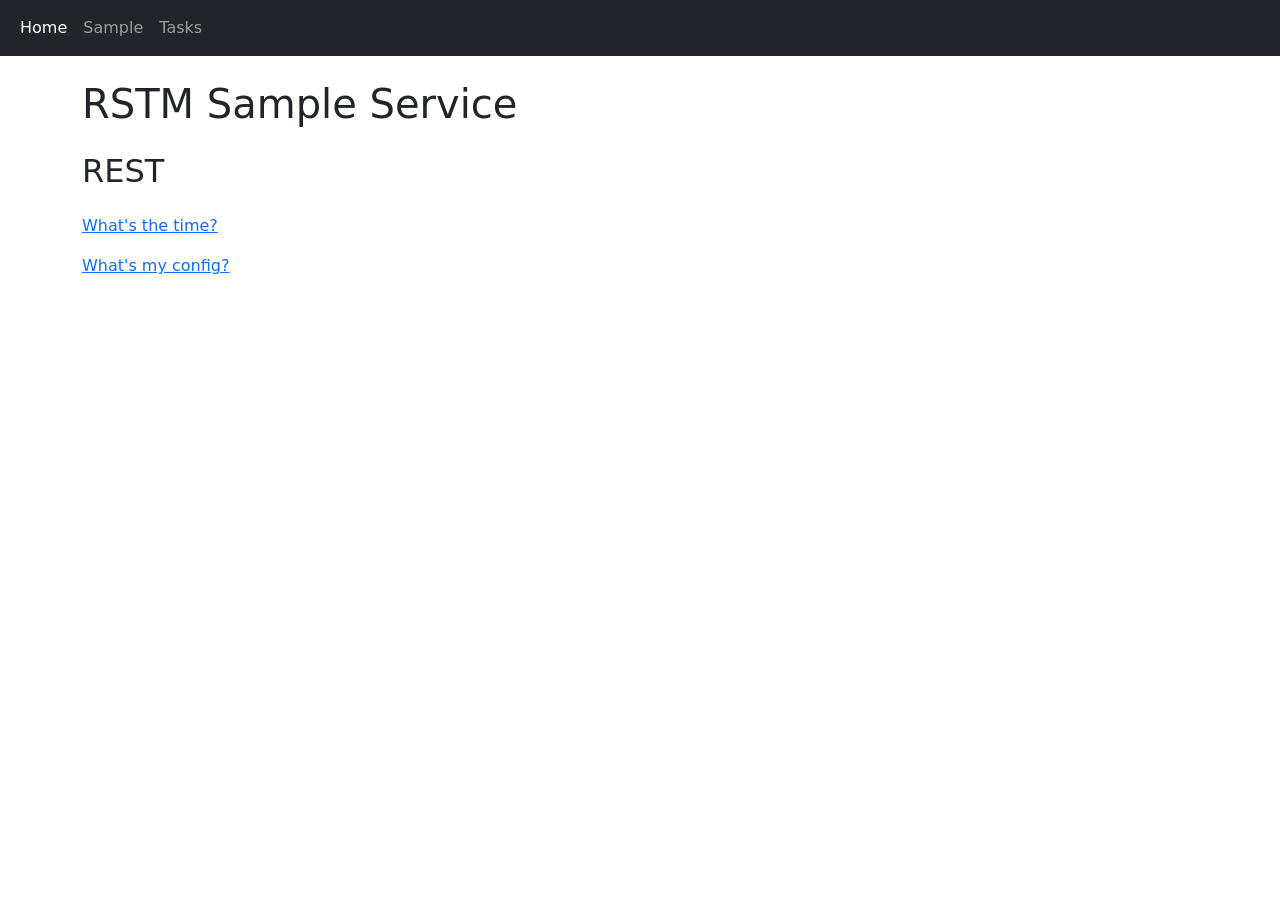
==== src/main/resources/html/index.html @ 0f069781 "Add task stuff (JPA, forms, templating) (experimental)" ====
<!doctype html>
<html lang="en">
  <head>
    <meta charset="utf-8">
    <meta name="viewport" content="width=device-width, initial-scale=1">
    <link href="https://cdn.jsdelivr.net/npm/bootstrap@5.2.3/dist/css/bootstrap.min.css" rel="stylesheet" integrity="sha384-rbsA2VBKQhggwzxH7pPCaAqO46MgnOM80zW1RWuH61DGLwZJEdK2Kadq2F9CUG65" crossorigin="anonymous">
    <title>RSTM Sample Service</title>
  </head>
  <body>
    <nav class="navbar navbar-expand-sm navbar-dark bg-dark">
      <div class="container-fluid">
        <button class="navbar-toggler" type="button" data-bs-toggle="collapse" data-bs-target="#navbarSupportedContent" aria-controls="navbarSupportedContent" aria-expanded="false" aria-label="Toggle navigation">
          <span class="navbar-toggler-icon"></span>
        </button>
        <div class="collapse navbar-collapse" id="navbarSupportedContent">
          <ul class="navbar-nav me-auto mb-2 mb-lg-0">
            <li class="nav-item">
              <a class="nav-link active" href="">Home</a>
            </li>
            <li class="nav-item">
              <a class="nav-link" href="app/pages/sample">Sample</a>
            </li>
            <li class="nav-item">
              <a class="nav-link" href="app/pages/tasks">Tasks</a>
            </li>
          </ul>
        </div>  
      </div>
    </nav>
    <div class="container">
      <h1 class="my-4">RSTM Sample Service</h1>
      <h2 class="my-4">REST</h2>
      <p><a href="app/rest/sample/time" target="_blank">What's the time?</a></p>
      <p><a href="app/rest/sample/config" target="_blank">What's my config?</a></p>
    </div>
    <script src="https://cdn.jsdelivr.net/npm/bootstrap@5.2.3/dist/js/bootstrap.bundle.min.js" integrity="sha384-kenU1KFdBIe4zVF0s0G1M5b4hcpxyD9F7jL+jjXkk+Q2h455rYXK/7HAuoJl+0I4" crossorigin="anonymous"></script>
  </body>
</html>
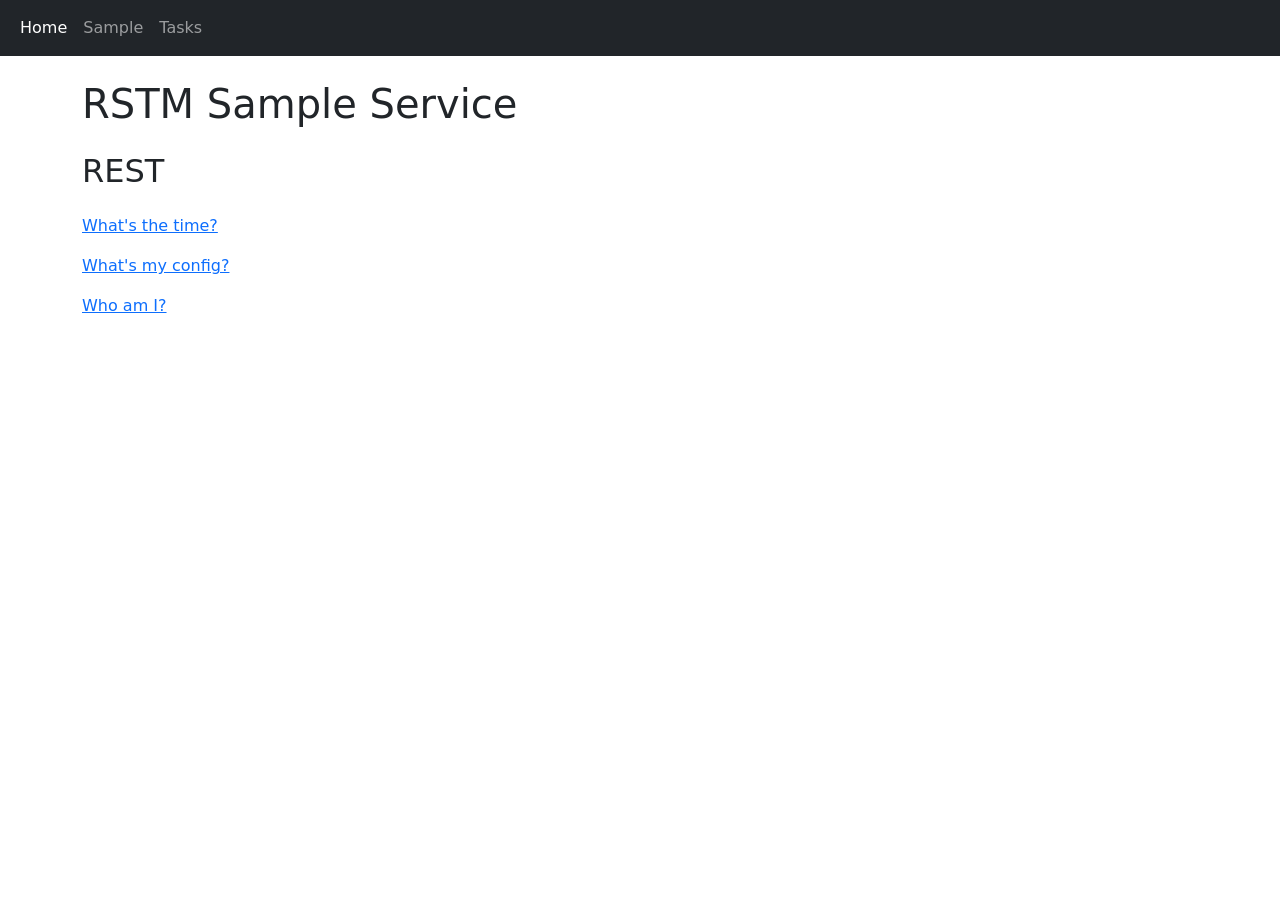
==== commit b67266a5: "Add "me" resource, rename table TASK to task_" ====
--- a/src/main/resources/html/index.html
+++ b/src/main/resources/html/index.html
@@ -32,6 +32,7 @@
       <h2 class="my-4">REST</h2>
       <p><a href="app/rest/sample/time" target="_blank">What's the time?</a></p>
       <p><a href="app/rest/sample/config" target="_blank">What's my config?</a></p>
+      <p><a href="app/rest/sample/me" target="_blank">Who am I?</a></p>
     </div>
     <script src="https://cdn.jsdelivr.net/npm/bootstrap@5.2.3/dist/js/bootstrap.bundle.min.js" integrity="sha384-kenU1KFdBIe4zVF0s0G1M5b4hcpxyD9F7jL+jjXkk+Q2h455rYXK/7HAuoJl+0I4" crossorigin="anonymous"></script>
   </body>
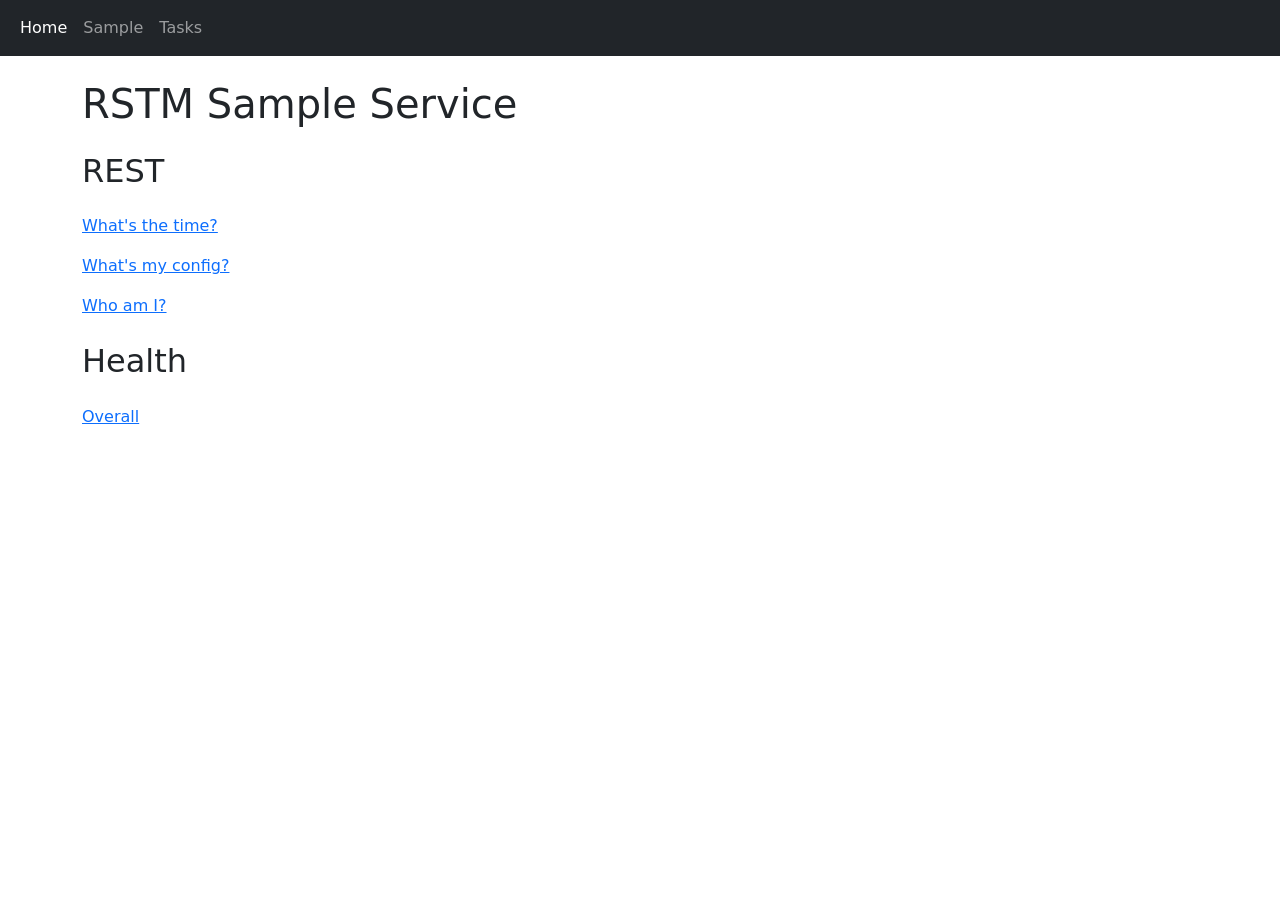
==== commit 68b2f968: "Add health check" ====
--- a/src/main/resources/html/index.html
+++ b/src/main/resources/html/index.html
@@ -33,6 +33,8 @@
       <p><a href="app/rest/sample/time" target="_blank">What's the time?</a></p>
       <p><a href="app/rest/sample/config" target="_blank">What's my config?</a></p>
       <p><a href="app/rest/sample/me" target="_blank">Who am I?</a></p>
+      <h2 class="my-4">Health</h2>
+      <p><a href="health" target="_blank">Overall</a></p>
     </div>
     <script src="https://cdn.jsdelivr.net/npm/bootstrap@5.2.3/dist/js/bootstrap.bundle.min.js" integrity="sha384-kenU1KFdBIe4zVF0s0G1M5b4hcpxyD9F7jL+jjXkk+Q2h455rYXK/7HAuoJl+0I4" crossorigin="anonymous"></script>
   </body>
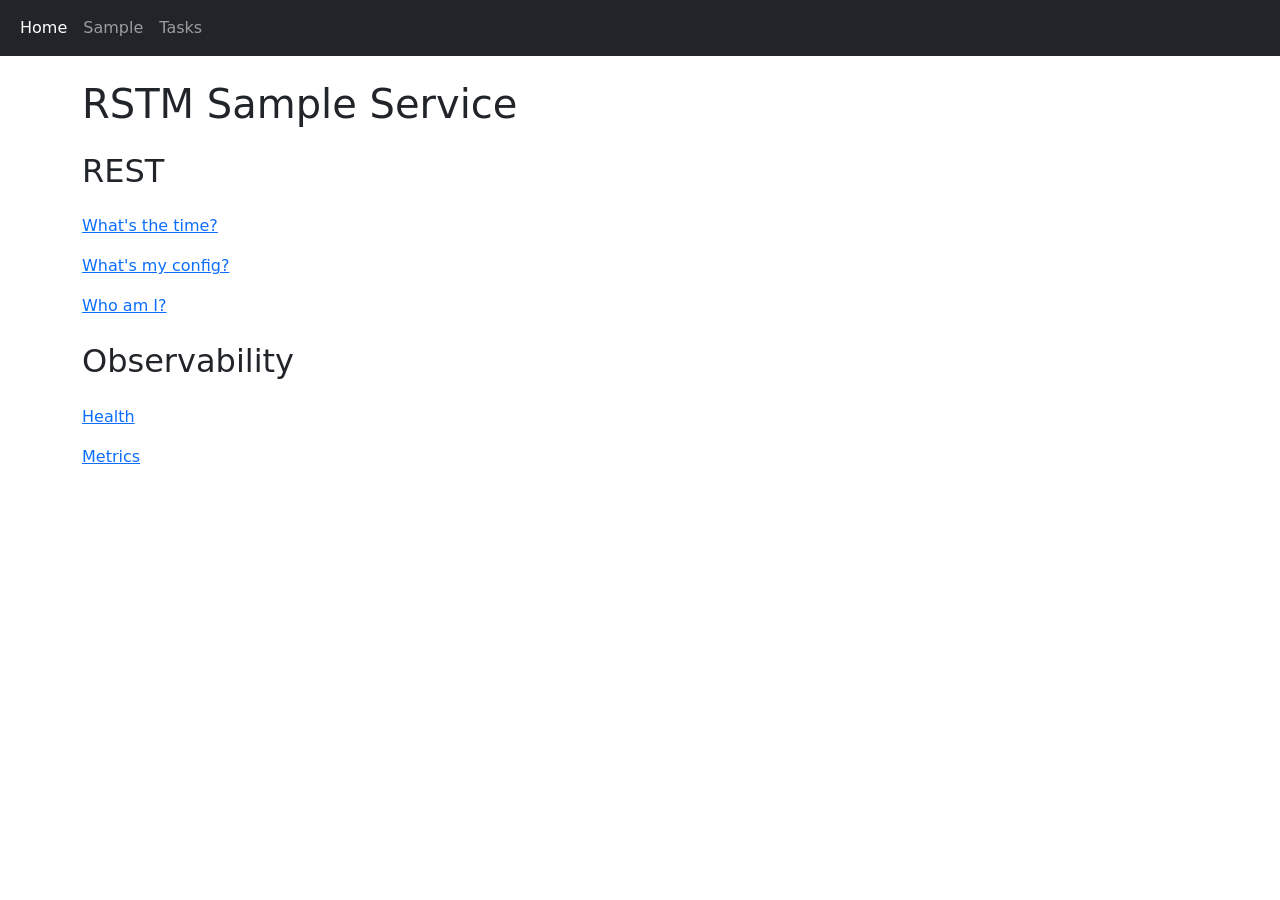
==== commit a767d395: "Add metrics" ====
--- a/src/main/resources/html/index.html
+++ b/src/main/resources/html/index.html
@@ -33,8 +33,9 @@
       <p><a href="app/rest/sample/time" target="_blank">What's the time?</a></p>
       <p><a href="app/rest/sample/config" target="_blank">What's my config?</a></p>
       <p><a href="app/rest/sample/me" target="_blank">Who am I?</a></p>
-      <h2 class="my-4">Health</h2>
-      <p><a href="health" target="_blank">Overall</a></p>
+      <h2 class="my-4">Observability</h2>
+      <p><a href="health" target="_blank">Health</a></p>
+      <p><a href="metrics" target="_blank">Metrics</a></p>
     </div>
     <script src="https://cdn.jsdelivr.net/npm/bootstrap@5.2.3/dist/js/bootstrap.bundle.min.js" integrity="sha384-kenU1KFdBIe4zVF0s0G1M5b4hcpxyD9F7jL+jjXkk+Q2h455rYXK/7HAuoJl+0I4" crossorigin="anonymous"></script>
   </body>
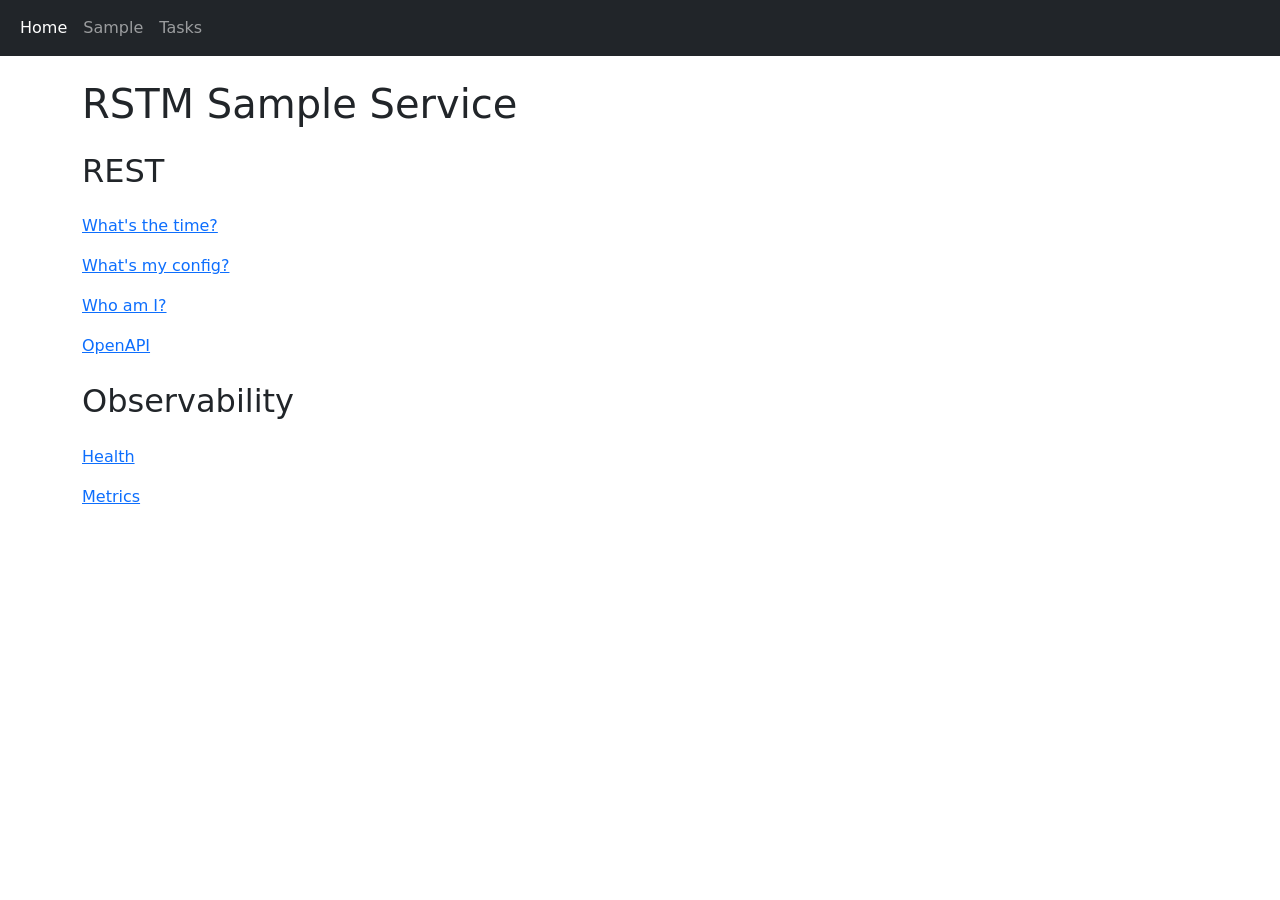
==== commit 443fb46b: "Add OpenAPI" ====
--- a/src/main/resources/html/index.html
+++ b/src/main/resources/html/index.html
@@ -33,6 +33,7 @@
       <p><a href="app/rest/sample/time" target="_blank">What's the time?</a></p>
       <p><a href="app/rest/sample/config" target="_blank">What's my config?</a></p>
       <p><a href="app/rest/sample/me" target="_blank">Who am I?</a></p>
+      <p><a href="openapi/ui" target="_blank">OpenAPI</a></p>
       <h2 class="my-4">Observability</h2>
       <p><a href="health" target="_blank">Health</a></p>
       <p><a href="metrics" target="_blank">Metrics</a></p>
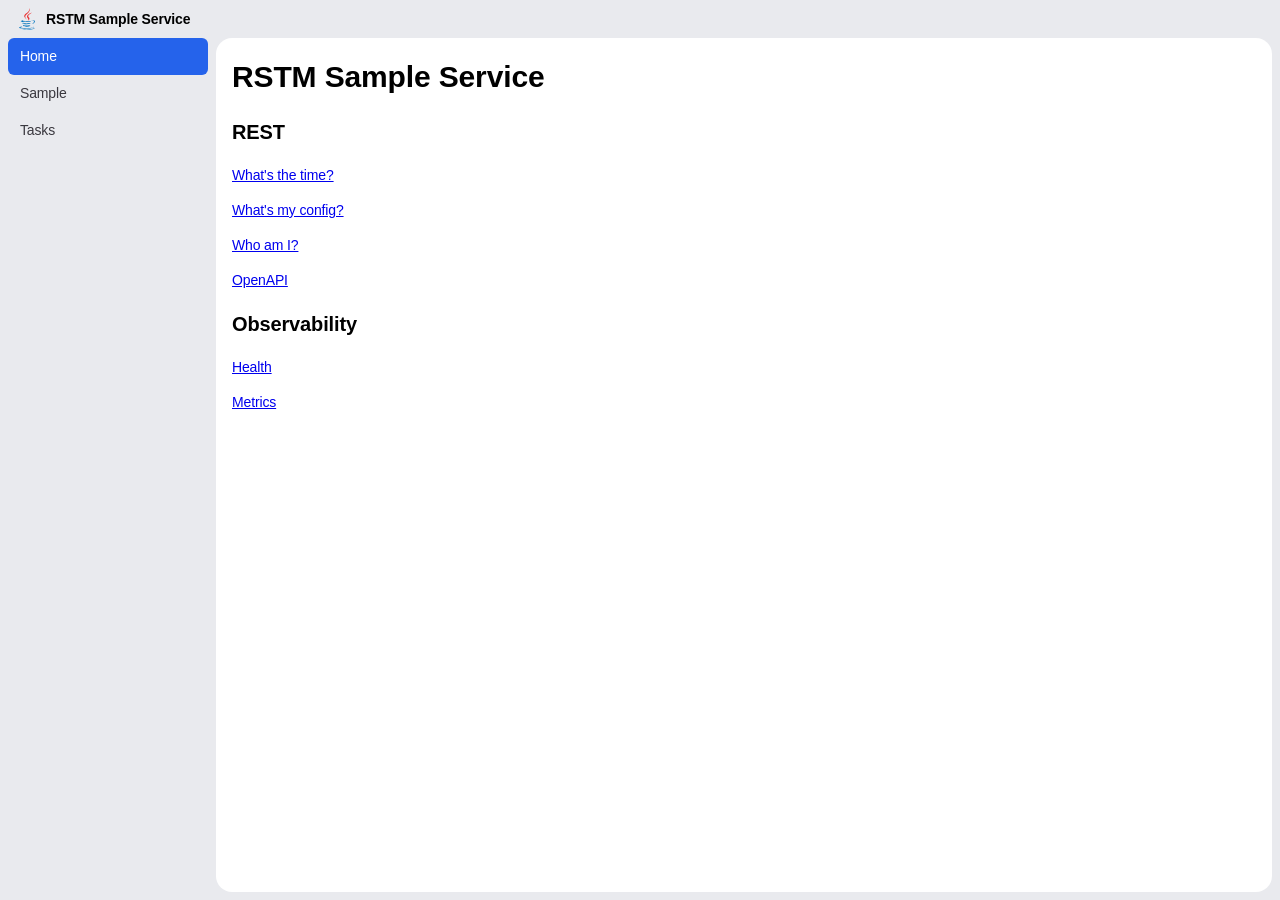
==== commit ff5ce4f8: "Adapt to rstm.css, remove Bootstrap" ====
--- a/src/main/resources/html/index.html
+++ b/src/main/resources/html/index.html
@@ -1,43 +1,32 @@
 <!doctype html>
 <html lang="en">
-  <head>
-    <meta charset="utf-8">
-    <meta name="viewport" content="width=device-width, initial-scale=1">
-    <link href="https://cdn.jsdelivr.net/npm/bootstrap@5.2.3/dist/css/bootstrap.min.css" rel="stylesheet" integrity="sha384-rbsA2VBKQhggwzxH7pPCaAqO46MgnOM80zW1RWuH61DGLwZJEdK2Kadq2F9CUG65" crossorigin="anonymous">
-    <title>RSTM Sample Service</title>
-  </head>
-  <body>
-    <nav class="navbar navbar-expand-sm navbar-dark bg-dark">
-      <div class="container-fluid">
-        <button class="navbar-toggler" type="button" data-bs-toggle="collapse" data-bs-target="#navbarSupportedContent" aria-controls="navbarSupportedContent" aria-expanded="false" aria-label="Toggle navigation">
-          <span class="navbar-toggler-icon"></span>
-        </button>
-        <div class="collapse navbar-collapse" id="navbarSupportedContent">
-          <ul class="navbar-nav me-auto mb-2 mb-lg-0">
-            <li class="nav-item">
-              <a class="nav-link active" href="">Home</a>
-            </li>
-            <li class="nav-item">
-              <a class="nav-link" href="app/pages/sample">Sample</a>
-            </li>
-            <li class="nav-item">
-              <a class="nav-link" href="app/pages/tasks">Tasks</a>
-            </li>
-          </ul>
-        </div>  
-      </div>
-    </nav>
-    <div class="container">
-      <h1 class="my-4">RSTM Sample Service</h1>
-      <h2 class="my-4">REST</h2>
-      <p><a href="app/rest/sample/time" target="_blank">What's the time?</a></p>
-      <p><a href="app/rest/sample/config" target="_blank">What's my config?</a></p>
-      <p><a href="app/rest/sample/me" target="_blank">Who am I?</a></p>
-      <p><a href="openapi/ui" target="_blank">OpenAPI</a></p>
-      <h2 class="my-4">Observability</h2>
-      <p><a href="health" target="_blank">Health</a></p>
-      <p><a href="metrics" target="_blank">Metrics</a></p>
-    </div>
-    <script src="https://cdn.jsdelivr.net/npm/bootstrap@5.2.3/dist/js/bootstrap.bundle.min.js" integrity="sha384-kenU1KFdBIe4zVF0s0G1M5b4hcpxyD9F7jL+jjXkk+Q2h455rYXK/7HAuoJl+0I4" crossorigin="anonymous"></script>
-  </body>
+<head>
+  <meta charset="utf-8">
+  <meta name="viewport" content="width=device-width, initial-scale=1">
+  <title>RSTM Sample Service</title>
+  <link rel="icon" href="images/java-logo.ico">
+  <link rel="stylesheet" href="rstm.css">
+</head>
+<body>
+  <header>
+    <img src="images/java-logo.svg" alt="Java Logo">
+    <span>RSTM Sample Service</span>
+  </header>
+  <nav>
+    <a href="" class="rstm-active">Home</a>
+    <a href="app/pages/sample">Sample</a>
+    <a href="app/pages/tasks">Tasks</a>
+  </nav>
+  <main>
+    <h1>RSTM Sample Service</h1>
+    <h2>REST</h2>
+    <p><a href="app/rest/sample/time" target="_blank">What's the time?</a></p>
+    <p><a href="app/rest/sample/config" target="_blank">What's my config?</a></p>
+    <p><a href="app/rest/sample/me" target="_blank">Who am I?</a></p>
+    <p><a href="openapi/ui" target="_blank">OpenAPI</a></p>
+    <h2>Observability</h2>
+    <p><a href="health" target="_blank">Health</a></p>
+    <p><a href="metrics" target="_blank">Metrics</a></p>
+  </main>
+</body>
 </html>
--- a/src/main/resources/html/rstm.css
+++ b/src/main/resources/html/rstm.css
@@ -0,0 +1,482 @@
+/* ****** Variables ****** */
+
+:root {
+    --nav-color: #3a383f;
+    --nav-bgcolor: #e9eaee;
+    --nav-icon-color: #9c9fa9;
+    --nav-hover-bgcolor: #d9d9de;
+
+    --text-color: #000000;
+    --text-bgcolor: #ffffff;
+    --table-bgcolor: #fbfafd;
+    --hover-bgcolor: #f5f5f5;
+    --border-color: #dcdcde;
+
+    --button-color: #2563eb;
+    --button-hover-color: #0a58ca;
+    --button-outline-color: #cccccc;
+
+    --focus-border-color: #93c5fd;
+    --focus-shadow-color: #2563eb1f; /* --button-color with transparency */
+
+    --font: -apple-system, BlinkMacSystemFont, 'Segoe UI', Roboto, 'Helvetica Neue', sans-serif;
+}
+
+/* ****** Reset ****** */
+
+*, *::before, *::after {
+    box-sizing: border-box;
+}
+
+body {
+    margin: 0;
+    color: var(--text-color);
+    background-color: var(--nav-bgcolor);
+    font-family: var(--font);
+    font-size: 14px;
+    letter-spacing: -0.01em;
+    line-height: 1.5;
+}
+
+/* ****** Page Layout ****** */
+
+body {
+    display: grid;
+    min-height: 100vh;
+    grid-template-columns: 1fr;
+    grid-template-rows: auto auto 1fr auto;
+    grid-template-areas:
+        "header"
+        "nav"
+        "main"
+        "footer";
+}
+
+/* two-column layout not effective on tablets */
+@media (min-width: 769px) {
+    body {
+        grid-template-columns: auto 1fr;
+        grid-template-rows: auto 1fr auto;
+        grid-template-areas:
+            "header header"
+            "nav    main"
+            "footer footer";
+
+    }
+}
+
+header { grid-area: header; }
+nav    { grid-area: nav; }
+main   { grid-area: main; }
+footer { grid-area: footer; }
+
+/* ****** Header (Title Bar) ****** */
+
+header {
+    display: flex;
+    padding: 8px 16px 0 16px;
+    align-items: center; /* vertically */
+}
+
+header img {
+    height: 22px;
+}
+
+header span {
+    margin: 0 8px;
+    color: var(--text-color);
+    font-weight: 600;
+}
+
+header .rstm-left {
+    margin-left: auto; /* to be used on first left-aligned child of <header> */
+}
+
+/* ****** Navigation (Sidebar) ****** */
+
+nav {
+    margin: 0 8px 0 8px;
+    padding: 8px 0;
+}
+
+/* two-column layout not effective on tablets */
+@media (min-width: 769px) {
+    nav {
+        margin: 0 0 0 8px;
+        width: 200px;
+    }
+}
+
+nav a {
+    display: flex;
+    border-radius: 6px;
+    padding: 8px 12px;
+    color: var(--nav-color);
+    align-items: center;
+    gap: 8px;
+    text-decoration: none;
+}
+
+nav a:hover {
+    background-color: var(--nav-hover-bgcolor);
+}
+
+nav a.rstm-active {
+    color: var(--text-bgcolor);
+    background-color: var(--button-color);
+}
+
+nav a.rstm-active:hover {
+    background-color: var(--button-hover-color);
+}
+
+/* icon placeholder: small rounded square */
+nav a span.rstm-sidebar-icon {
+    width: 17px;
+    height: 17px;
+    border-radius: 4px;
+    background-color: var(--nav-icon-color);
+}
+
+nav a.rstm-active span.rstm-sidebar-icon {
+    background-color: var(--text-bgcolor);
+}
+
+/* ****** Main ****** */
+
+main {
+    margin: 8px;
+    flex: 1; /* fill available space, horizontally */
+    border-radius: 16px;
+    padding: 16px;
+    min-width: 0;
+    background-color: var(--text-bgcolor);
+}
+
+main > :first-child {
+    margin-top: 0;
+}
+
+main > :last-child {
+    margin-bottom: 0;
+}
+
+/* ****** Footer ****** */
+
+footer {
+    padding: 0 16px 8px 16px;
+    color: var(--text-color);
+    font-size: 12px;
+}
+
+/* ****** Typography ****** */
+
+h1 {
+    margin: 18px 0;
+    font-size: 30px;
+}
+
+h2 {
+    margin: 18px 0;
+    font-size: 20px;
+}
+
+h3 {
+    margin: 14px 0;
+    font-size: 16px;
+}
+
+h4, h5, h6 {
+    margin: 14px 0;
+    font-size: 14px;
+}
+
+blockquote {
+    margin: 14px 0;
+    border-left: 4px solid #a0a0a0;
+    padding-left: 12px;
+    background-color: #f0f0f0;
+}
+
+pre {
+    padding: 16px;
+    font-size: 12px;
+    background-color: #f0f0f0;
+}
+
+code {
+    background-color: #f0f0f0;
+}
+
+/* ****** Table ****** */
+
+table {
+    margin: 14px 0;
+    border: 1px solid var(--border-color);
+    border-radius: 8px;
+    border-collapse: separate; /* collapse does not work with radius */
+    border-spacing: 0;
+    overflow: hidden;
+}
+
+table th,
+table td {
+    border-bottom: 1px solid var(--border-color);
+    padding: 8px 16px;
+    text-align: left;
+    vertical-align: top;
+}
+
+table th[align="center"],
+table td[align="center"] {
+  text-align: center;
+}
+
+table th[align="right"],
+table td[align="right"] {
+  text-align: right;
+}
+
+table th {
+    background-color: var(--table-bgcolor);
+    font-weight: 600;
+}
+
+table tbody th {
+    border-right: 1px solid var(--border-color);
+}
+
+table tbody tr:hover {
+    background-color: var(--hover-bgcolor);
+}
+
+/* ****** Form Layout ****** */
+
+form.rstm-form,
+form.rstm-form-grid {
+    display: grid;
+    margin: 14px 0;
+    grid-template-columns: max-content;
+    gap: 6px 16px;
+}
+
+form.rstm-form > label,
+form.rstm-form-grid > label {
+    font-weight: 600;
+}
+
+/* two-column layout not effective on phones */
+@media (min-width: 481px) {
+
+    form.rstm-form-grid {
+        grid-template-columns: max-content max-content;
+    }
+
+    form.rstm-form-grid > label {
+        grid-column: 1;
+    }
+
+    form.rstm-form-grid > input,
+    form.rstm-form-grid > textarea,
+    form.rstm-form-grid > select,
+    form.rstm-form-grid > button,
+    form.rstm-form-grid > span {
+        grid-column: 2;
+    }
+}
+
+/* ****** Form: Input, Textarea, Select ****** */
+
+input[type="text"],
+input[type="password"],
+input[type="date"],
+input[type="time"],
+input[type="range"],
+textarea,
+select {
+    width: 240px;
+    border: 1px solid var(--border-color);
+    border-radius: 8px;
+    padding: 4px 12px;
+    color: var(--text-color);
+    background-color: var(--text-bgcolor); /* for <select> */
+    font-family: var(--font);
+    font-size: 13px;
+}
+
+input[type="date"],
+input[type="time"] {
+    width: 120px;
+}
+
+input[type="text"]:focus,
+input[type="password"]:focus,
+input[type="date"]:focus,
+input[type="time"]:focus,
+textarea:focus,
+select:focus {
+    border-color: var(--focus-border-color);
+    box-shadow: 0 0 0 3px var(--focus-shadow-color);
+    outline: none;
+}
+
+input[type="checkbox"],
+input[type="radio"],
+input[type="range"] {
+    accent-color: var(--button-color);
+}
+
+/* File inputs are notoriously hard to style. Hide <input> and style <label> as outlined button. */
+/* Clicking the label triggers the hidden file input when their 'for' and 'id' attributes are matching. */
+input[type="file"] {
+    display: none;
+}
+
+/* ****** Form or Link: Button ****** */
+
+button,
+a.rstm-button {
+    display: inline-block;
+    border: 1px solid var(--button-color);
+    border-radius: 8px;
+    padding: 4px 12px;
+    color: var(--text-bgcolor);
+    background-color: var(--button-color);
+    font-size: 13px;
+    cursor: pointer;
+    text-decoration: none;
+    align-self: start; /* don't stretch vertically */
+    justify-self: start; /* don't stretch horizontally */
+}
+
+button:hover,
+a.rstm-button:hover {
+    border-color: var(--button-hover-color);
+    background-color: var(--button-hover-color);
+}
+
+a.rstm-button-outline,
+button.rstm-button-outline,
+label.rstm-button-outline {
+    display: inline-block;
+    border: 1px solid var(--button-outline-color);
+    border-radius: 8px;
+    padding: 4px 12px;
+    color: var(--text-color);
+    background-color: transparent;
+    font-size: 13px;
+    text-decoration: none;
+    cursor: pointer;
+}
+
+a.rstm-button-outline:hover,
+button.rstm-button-outline:hover,
+label.rstm-button-outline:hover {
+    background-color: var(--hover-bgcolor);
+}
+
+/* ****** Link: Inputgroup ****** */
+
+.rstm-inputgroup {
+    display: flex;
+    padding: 0;
+}
+
+.rstm-inputgroup > a,
+.rstm-inputgroup > span,
+.rstm-inputgroup > input {
+    display: inline-block;
+    margin-right: -1px; /* margins must collapse */
+    border: 1px solid var(--button-outline-color);
+    border-radius: 0;
+    padding: 4px 12px;
+    color: var(--text-color);
+    font-size: 13px;
+    text-decoration: none;
+}
+
+.rstm-inputgroup > :first-child {
+    border-radius: 8px 0 0 8px;
+}
+
+.rstm-inputgroup > :last-child {
+    border-radius: 0 8px 8px 0;
+}
+
+.rstm-inputgroup > :hover {
+    background-color: var(--hover-bgcolor);
+}
+
+/* ****** Icon, Avatar ****** */
+
+a.rstm-icon {
+    display: inline-flex; /* <a> must grow to contained <img> */
+    line-height: 0;
+    text-decoration: none;
+}
+
+a.rstm-icon img {
+    height: 70px;
+}
+
+a.rstm-icon:hover {
+    background-color: var(--hover-bgcolor);
+}
+
+img.rstm-avatar {
+    border-radius: 8px;
+    width: 64px;
+    height: 64px;
+}
+
+/* ****** Alert ****** */
+
+.rstm-alert-error,
+.rstm-alert-warning,
+.rstm-alert-info,
+.rstm-alert-debug {
+    margin: 14px 0;
+    border: 1px solid;
+    border-radius: 6px;
+    padding: 12px 16px;
+}
+
+.rstm-alert-error {
+    color: #58151c;
+    border-color: #f1aeb5;
+    background-color: #f8d7da;
+}
+
+.rstm-alert-warning {
+    color: #664d03;
+    border-color: #ffecb5;
+    background-color: #fff3cd;
+}
+
+.rstm-alert-info {
+    color: #0a3622;
+    border-color: #a3cfbb;
+    background-color: #d1e7dd;
+}
+
+.rstm-alert-debug {
+    color: #41464b;
+    border-color: #d3d6d8;
+    background-color: #e2e3e5;
+}
+
+/* ****** Chart (chart.js) ****** */
+
+.rstm-chart {
+    margin: 14px 0;
+    max-width: 100%;
+}
+
+/* ****** Map (leaflet.js) ****** */
+
+.rstm-map {
+    margin: 14px 0;
+    border-radius: 6px;
+    border: 1px solid var(--border-color);
+    aspect-ratio: 1 / 1;
+}
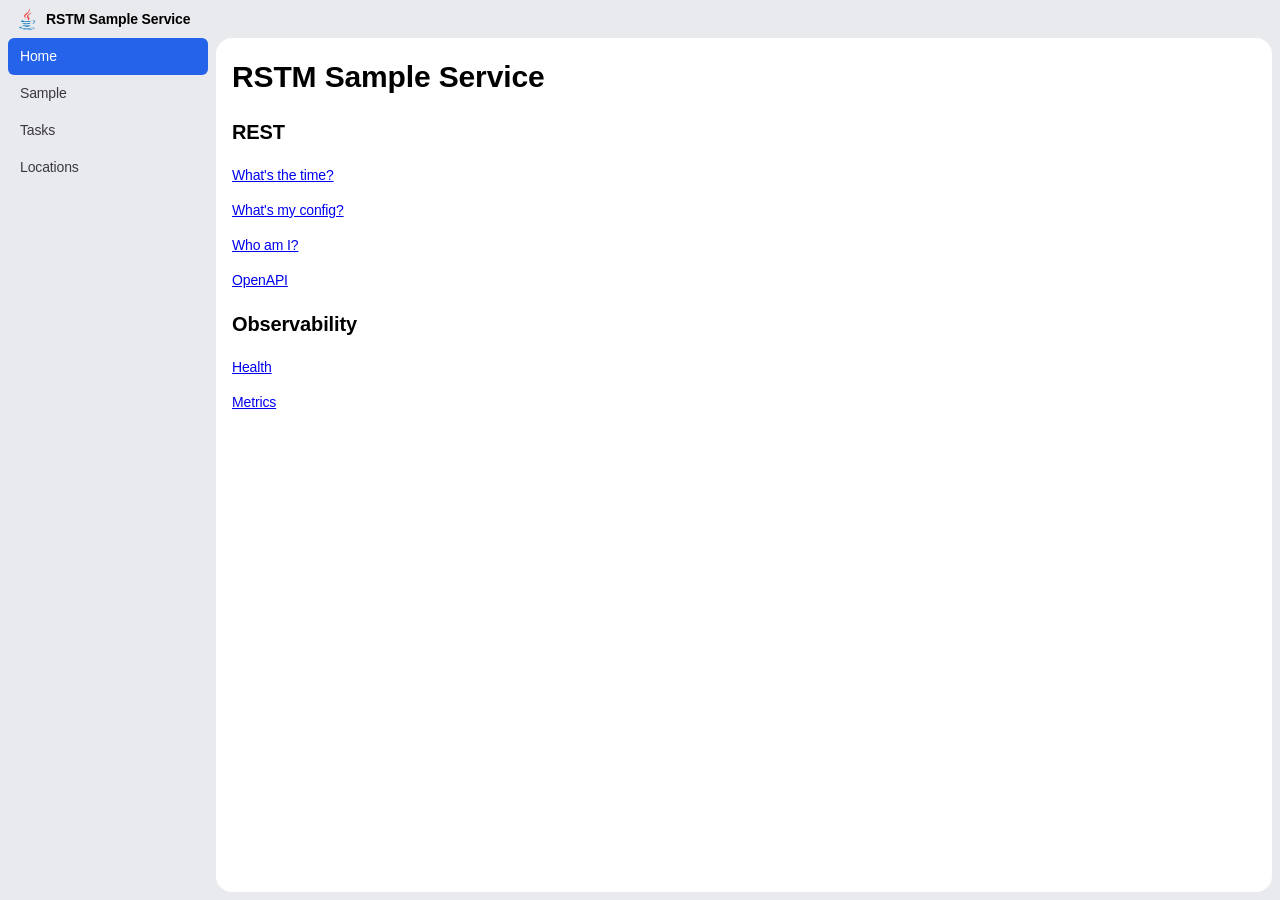
==== commit 926f3dab: "Add locations page with Leaflet/OSM" ====
--- a/src/main/resources/html/index.html
+++ b/src/main/resources/html/index.html
@@ -16,6 +16,7 @@
     <a href="" class="rstm-active">Home</a>
     <a href="app/pages/sample">Sample</a>
     <a href="app/pages/tasks">Tasks</a>
+    <a href="app/pages/locations">Locations</a>
   </nav>
   <main>
     <h1>RSTM Sample Service</h1>
--- a/src/main/resources/html/rstm.css
+++ b/src/main/resources/html/rstm.css
@@ -229,12 +229,12 @@
 
 table th[align="center"],
 table td[align="center"] {
-  text-align: center;
+    text-align: center;
 }
 
 table th[align="right"],
 table td[align="right"] {
-  text-align: right;
+    text-align: right;
 }
 
 table th {
@@ -280,6 +280,7 @@
     form.rstm-form-grid > textarea,
     form.rstm-form-grid > select,
     form.rstm-form-grid > button,
+    form.rstm-form-grid > a,
     form.rstm-form-grid > span {
         grid-column: 2;
     }
@@ -298,15 +299,27 @@
     border: 1px solid var(--border-color);
     border-radius: 8px;
     padding: 4px 12px;
-    color: var(--text-color);
-    background-color: var(--text-bgcolor); /* for <select> */
-    font-family: var(--font);
-    font-size: 13px;
+    height: 30px;
+    background-color: var(--text-bgcolor); /* override browser defaults again */
+    font-family: var(--font); /* override browser defaults again */
+    font-size: 14px; /* override browser defaults again */
 }
 
 input[type="date"],
 input[type="time"] {
-    width: 120px;
+    width: 140px;
+}
+
+input[type="checkbox"],
+input[type="radio"],
+input[type="range"] {
+    accent-color: var(--button-color);
+}
+
+/* File inputs are notoriously hard to style. Hide <input> and style <label> as outlined button. */
+/* Clicking the label triggers the hidden file input when their 'for' and 'id' attributes are matching. */
+input[type="file"] {
+    display: none;
 }
 
 input[type="text"]:focus,
@@ -320,59 +333,48 @@
     outline: none;
 }
 
-input[type="checkbox"],
-input[type="radio"],
-input[type="range"] {
-    accent-color: var(--button-color);
-}
-
-/* File inputs are notoriously hard to style. Hide <input> and style <label> as outlined button. */
-/* Clicking the label triggers the hidden file input when their 'for' and 'id' attributes are matching. */
-input[type="file"] {
-    display: none;
-}
-
 /* ****** Form or Link: Button ****** */
 
+input[type="submit"],
 button,
-a.rstm-button {
-    display: inline-block;
+.rstm-button,
+.rstm-button-outline {
+    display: inline-flex; /* for <a> with <img> */
     border: 1px solid var(--button-color);
     border-radius: 8px;
     padding: 4px 12px;
+    height: 30px;
     color: var(--text-bgcolor);
     background-color: var(--button-color);
-    font-size: 13px;
+    font-family: var(--font);
+    text-decoration: none;
     cursor: pointer;
-    text-decoration: none;
+    vertical-align: middle; /* don't align on text baseline */
+    align-items: center; /* for flex */
+    gap: 8px; /* for flex */
     align-self: start; /* don't stretch vertically */
     justify-self: start; /* don't stretch horizontally */
 }
 
+input[type="submit"]:focus,
 button:hover,
-a.rstm-button:hover {
-    border-color: var(--button-hover-color);
+.rstm-button:hover {
     background-color: var(--button-hover-color);
 }
 
-a.rstm-button-outline,
-button.rstm-button-outline,
-label.rstm-button-outline {
-    display: inline-block;
-    border: 1px solid var(--button-outline-color);
-    border-radius: 8px;
-    padding: 4px 12px;
+.rstm-button-outline {
+    border-color: var(--button-outline-color);
     color: var(--text-color);
     background-color: transparent;
-    font-size: 13px;
-    text-decoration: none;
-    cursor: pointer;
-}
-
-a.rstm-button-outline:hover,
-button.rstm-button-outline:hover,
-label.rstm-button-outline:hover {
+}
+
+.rstm-button-outline:hover {
     background-color: var(--hover-bgcolor);
+}
+
+.rstm-button-outline img {
+    width: 20px;
+    height: 20px;
 }
 
 /* ****** Link: Inputgroup ****** */
@@ -390,8 +392,8 @@
     border: 1px solid var(--button-outline-color);
     border-radius: 0;
     padding: 4px 12px;
+    height: 30px;
     color: var(--text-color);
-    font-size: 13px;
     text-decoration: none;
 }
 
@@ -407,16 +409,25 @@
     background-color: var(--hover-bgcolor);
 }
 
+/* ****** Box ****** */
+
+.rstm-box {
+    margin: 0 auto 0 auto;
+    border: 2px solid var(--button-outline-color);
+    border-radius: 12px;
+    padding: 16px;
+    width: max-content;
+}
+
 /* ****** Icon, Avatar ****** */
 
 a.rstm-icon {
     display: inline-flex; /* <a> must grow to contained <img> */
-    line-height: 0;
     text-decoration: none;
 }
 
 a.rstm-icon img {
-    height: 70px;
+    height: 64px;
 }
 
 a.rstm-icon:hover {
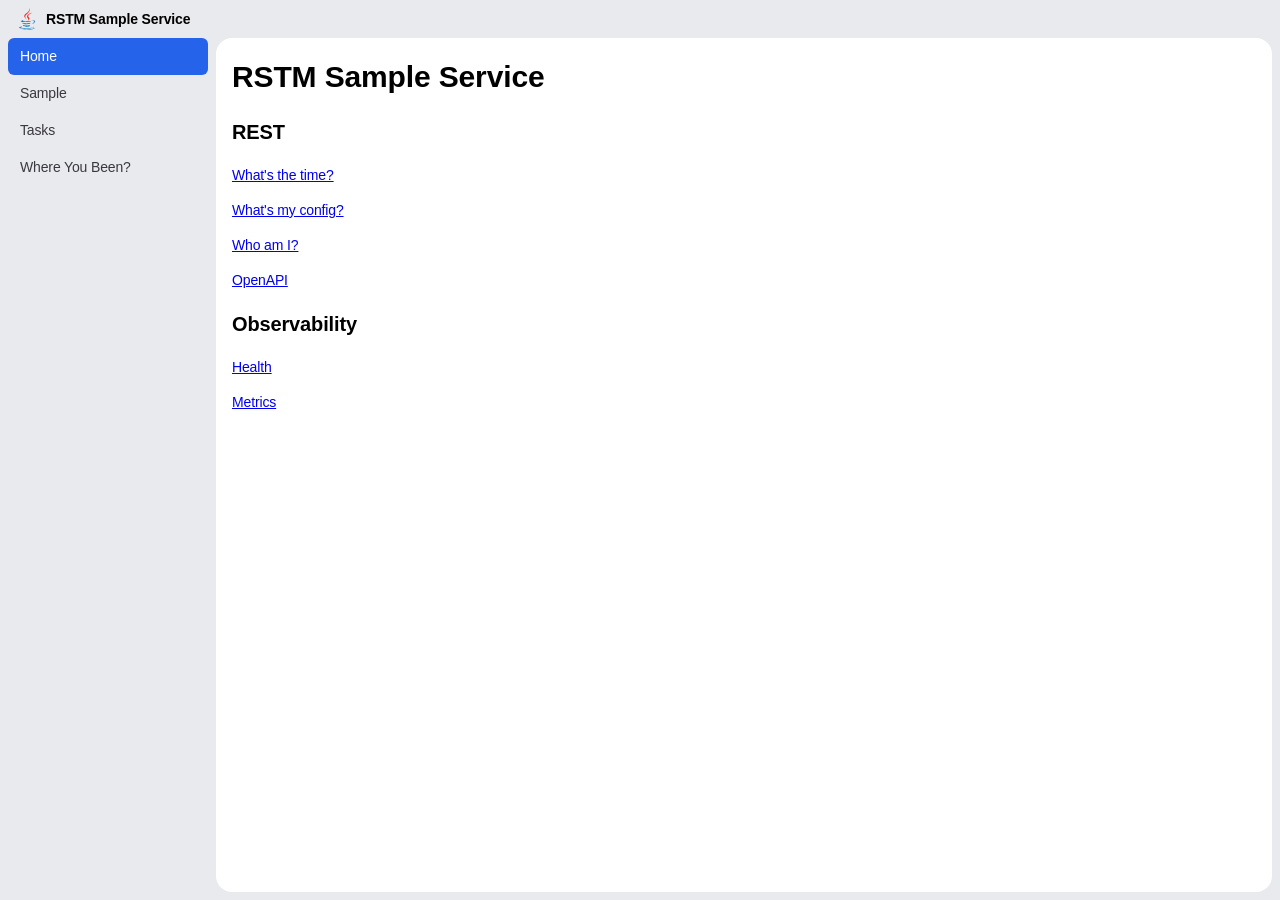
==== commit b2d0b397: "Use t:raw template for JSON" ====
--- a/src/main/resources/html/index.html
+++ b/src/main/resources/html/index.html
@@ -16,7 +16,7 @@
     <a href="" class="rstm-active">Home</a>
     <a href="app/pages/sample">Sample</a>
     <a href="app/pages/tasks">Tasks</a>
-    <a href="app/pages/locations">Locations</a>
+    <a href="app/pages/locations">Where You Been?</a>
   </nav>
   <main>
     <h1>RSTM Sample Service</h1>
--- a/src/main/resources/html/rstm.css
+++ b/src/main/resources/html/rstm.css
@@ -290,6 +290,7 @@
 
 input[type="text"],
 input[type="password"],
+input[type="number"],
 input[type="date"],
 input[type="time"],
 input[type="range"],
@@ -306,7 +307,8 @@
 }
 
 input[type="date"],
-input[type="time"] {
+input[type="time"],
+input[type="number"] {
     width: 140px;
 }
 
@@ -324,6 +326,7 @@
 
 input[type="text"]:focus,
 input[type="password"]:focus,
+input[type="number"]:focus,
 input[type="date"]:focus,
 input[type="time"]:focus,
 textarea:focus,
